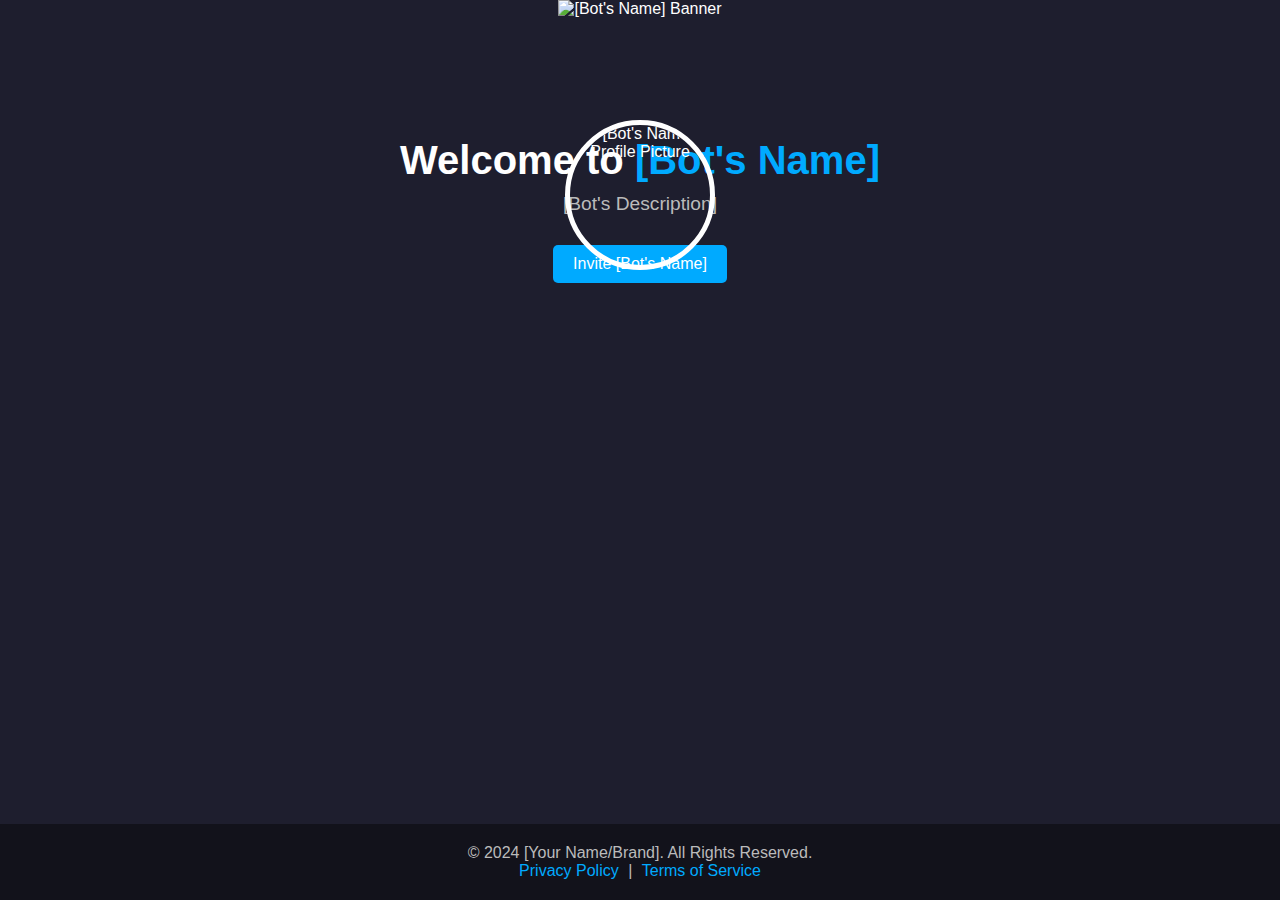
==== index.html @ e6a11d70 "Add files via upload" ====
<!DOCTYPE html>
<html lang="en">
<head>
    <meta charset="UTF-8">
    <meta name="viewport" content="width=device-width, initial-scale=1.0">
    <title>Welcome to [Bot's Name]</title>
    <link rel="stylesheet" href="styles.css">
</head>
<body>
    <header>
        <div class="banner">
            <img src="path-to-your-banner.jpg" alt="[Bot's Name] Banner">
        </div>
        <div class="profile-container">
            <img class="profile-pic" src="path-to-your-profile-picture.jpg" alt="[Bot's Name] Profile Picture">
        </div>
    </header>
    <main>
        <h1>Welcome to <span class="bot-name">[Bot's Name]</span></h1>
        <p class="description">[Bot's Description]</p>
        <a class="invite-button" href="your-bot-invite-link" target="_blank">Invite [Bot's Name]</a>
    </main>
    <footer>
        <p>&copy; 2024 [Your Name/Brand]. All Rights Reserved.</p>
        <a href="your-privacy-policy-link" target="_blank">Privacy Policy</a> | 
        <a href="your-tos-link" target="_blank">Terms of Service</a>
    </footer>
</body>
</html>
---- styles.css ----
/* Reset some default browser styles */
* {
    margin: 0;
    padding: 0;
    box-sizing: border-box;
}

/* Body and general styles */
body {
    font-family: 'Arial', sans-serif;
    background-color: #1e1e2e;
    color: #ffffff;
    display: flex;
    flex-direction: column;
    align-items: center;
    justify-content: space-between;
    min-height: 100vh;
}

/* Header styles */
header {
    width: 100%;
    text-align: center;
    position: relative;
}

.banner img {
    width: 100%;
    height: 200px;
    object-fit: cover;
}

.profile-container {
    position: absolute;
    top: 120px;
    left: 50%;
    transform: translateX(-50%);
    width: 150px;
    height: 150px;
    border-radius: 50%;
    overflow: hidden;
    border: 5px solid #ffffff;
}

.profile-container img {
    width: 100%;
    height: 100%;
    object-fit: cover;
}

/* Main content */
main {
    text-align: center;
    margin-top: 100px;
    padding: 20px;
}

main h1 {
    font-size: 2.5rem;
    margin-bottom: 10px;
}

.bot-name {
    color: #00aaff;
}

main .description {
    font-size: 1.2rem;
    margin-bottom: 30px;
    color: #bbbbbb;
}

.invite-button {
    display: inline-block;
    background-color: #00aaff;
    color: #ffffff;
    padding: 10px 20px;
    font-size: 1rem;
    border-radius: 5px;
    text-decoration: none;
    transition: background-color 0.3s;
}

.invite-button:hover {
    background-color: #0088cc;
}

/* Footer styles */
footer {
    margin-top: auto;
    text-align: center;
    padding: 20px;
    background-color: #12121b;
    color: #bbbbbb;
    width: 100%;
}

footer a {
    color: #00aaff;
    text-decoration: none;
    margin: 0 5px;
}

footer a:hover {
    text-decoration: underline;
}
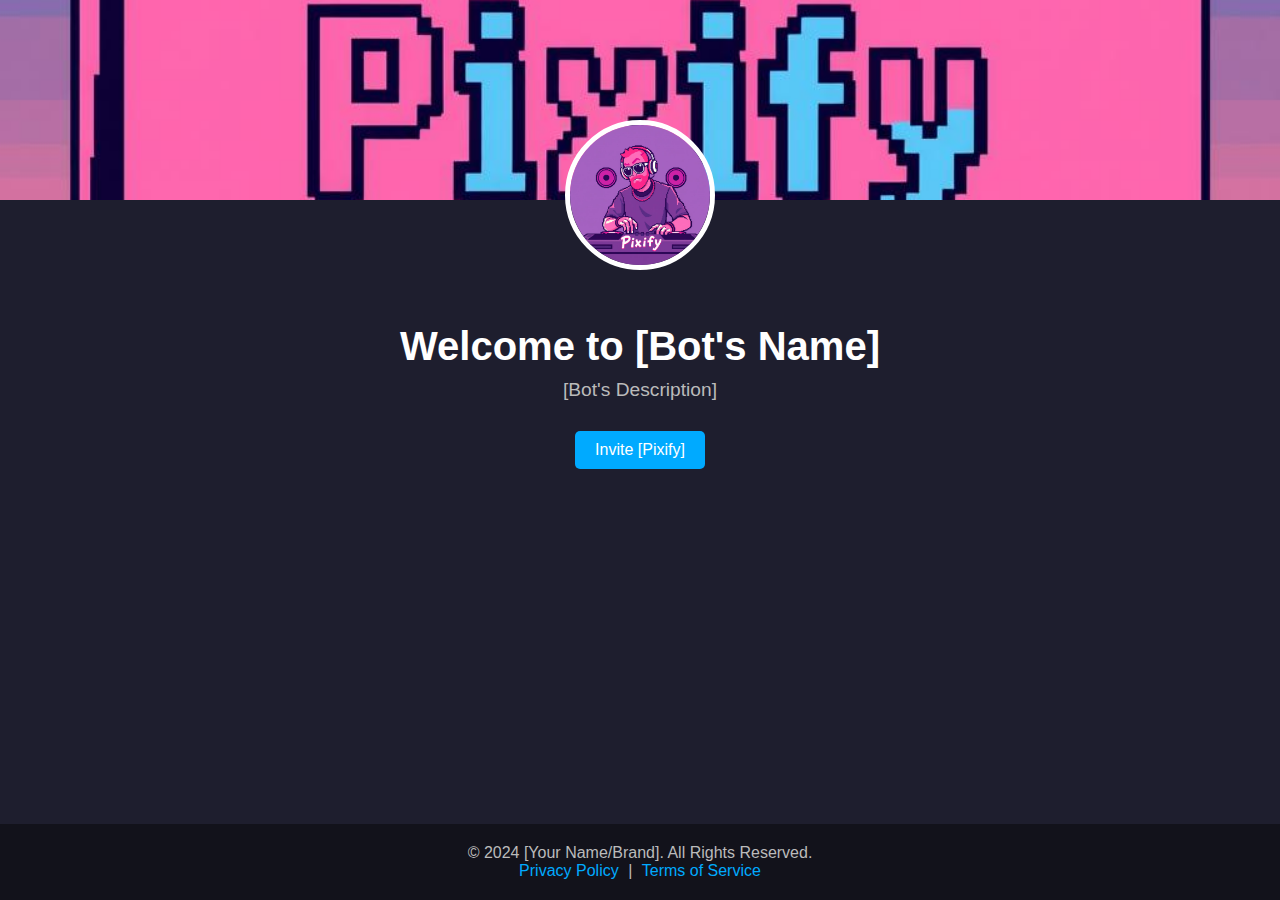
==== commit 8757e57d: "Update index.html" ====
--- a/index.html
+++ b/index.html
@@ -3,22 +3,22 @@
 <head>
     <meta charset="UTF-8">
     <meta name="viewport" content="width=device-width, initial-scale=1.0">
-    <title>Welcome to [Bot's Name]</title>
+    <title>Welcome to [Pixify]</title>
     <link rel="stylesheet" href="styles.css">
 </head>
 <body>
     <header>
         <div class="banner">
-            <img src="path-to-your-banner.jpg" alt="[Bot's Name] Banner">
+            <img src="banner.jpg" alt="[Pixify] Banner">
         </div>
         <div class="profile-container">
-            <img class="profile-pic" src="path-to-your-profile-picture.jpg" alt="[Bot's Name] Profile Picture">
+            <img class="profile-pic" src="pp.jpg" alt="[Pixify] Profile Picture">
         </div>
     </header>
     <main>
-        <h1>Welcome to <span class="bot-name">[Bot's Name]</span></h1>
+        <h1>Welcome to <span class="Pixify">[Bot's Name]</span></h1>
         <p class="description">[Bot's Description]</p>
-        <a class="invite-button" href="your-bot-invite-link" target="_blank">Invite [Bot's Name]</a>
+        <a class="invite-button" href="https://discord.com/oauth2/authorize?client_id=1311736931587063860&permissions=3147776&integration_type=0&scope=bot+applications.commands" target="_blank">Invite [Pixify]</a>
     </main>
     <footer>
         <p>&copy; 2024 [Your Name/Brand]. All Rights Reserved.</p>
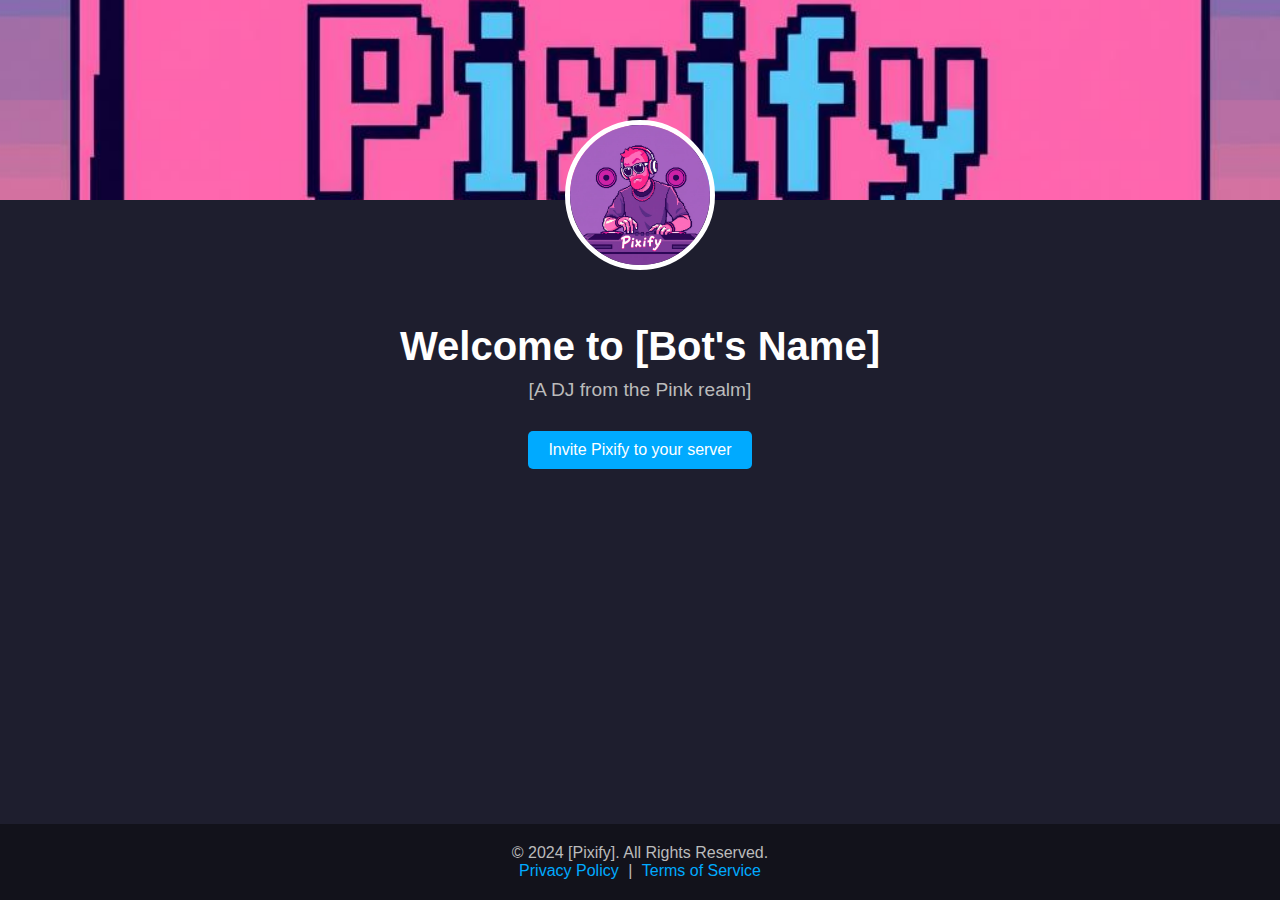
==== commit 79673723: "Update index.html" ====
--- a/index.html
+++ b/index.html
@@ -3,7 +3,7 @@
 <head>
     <meta charset="UTF-8">
     <meta name="viewport" content="width=device-width, initial-scale=1.0">
-    <title>Welcome to [Pixify]</title>
+    <title>Welcome to Pixify</title>
     <link rel="stylesheet" href="styles.css">
 </head>
 <body>
@@ -17,11 +17,11 @@
     </header>
     <main>
         <h1>Welcome to <span class="Pixify">[Bot's Name]</span></h1>
-        <p class="description">[Bot's Description]</p>
-        <a class="invite-button" href="https://discord.com/oauth2/authorize?client_id=1311736931587063860&permissions=3147776&integration_type=0&scope=bot+applications.commands" target="_blank">Invite [Pixify]</a>
+        <p class="description">[A DJ from the Pink realm]</p>
+        <a class="invite-button" href="https://discord.com/oauth2/authorize?client_id=1311736931587063860&permissions=3147776&integration_type=0&scope=bot+applications.commands" target="_blank">Invite Pixify to your server</a>
     </main>
     <footer>
-        <p>&copy; 2024 [Your Name/Brand]. All Rights Reserved.</p>
+        <p>&copy; 2024 [Pixify]. All Rights Reserved.</p>
         <a href="your-privacy-policy-link" target="_blank">Privacy Policy</a> | 
         <a href="your-tos-link" target="_blank">Terms of Service</a>
     </footer>
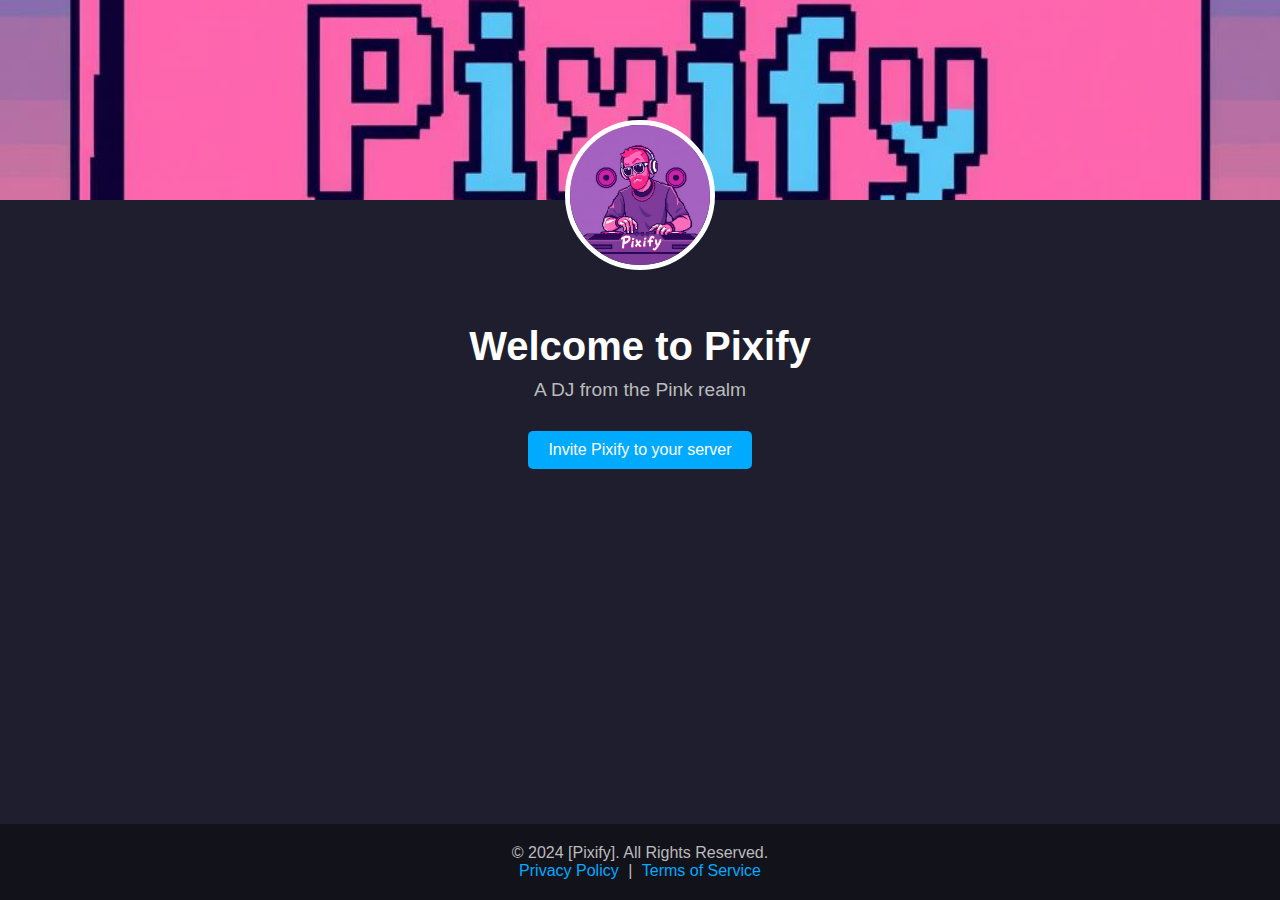
==== commit 4c25a21b: "Update index.html" ====
--- a/index.html
+++ b/index.html
@@ -16,8 +16,8 @@
         </div>
     </header>
     <main>
-        <h1>Welcome to <span class="Pixify">[Bot's Name]</span></h1>
-        <p class="description">[A DJ from the Pink realm]</p>
+        <h1>Welcome to <span class="Pixify">Pixify</span></h1>
+        <p class="description">A DJ from the Pink realm</p>
         <a class="invite-button" href="https://discord.com/oauth2/authorize?client_id=1311736931587063860&permissions=3147776&integration_type=0&scope=bot+applications.commands" target="_blank">Invite Pixify to your server</a>
     </main>
     <footer>
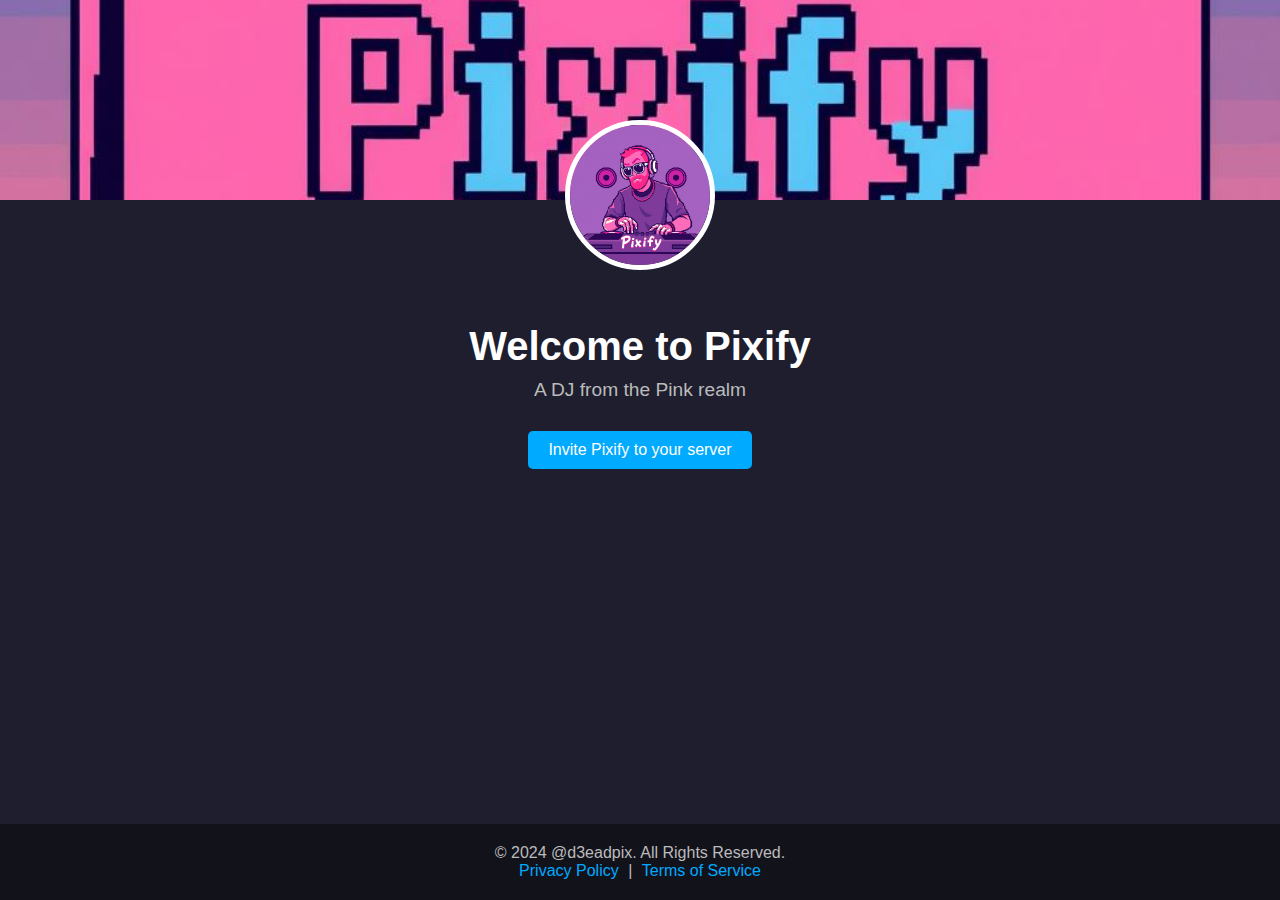
==== commit 50416968: "Update index.html" ====
--- a/index.html
+++ b/index.html
@@ -21,7 +21,7 @@
         <a class="invite-button" href="https://discord.com/oauth2/authorize?client_id=1311736931587063860&permissions=3147776&integration_type=0&scope=bot+applications.commands" target="_blank">Invite Pixify to your server</a>
     </main>
     <footer>
-        <p>&copy; 2024 [Pixify]. All Rights Reserved.</p>
+        <p>&copy; 2024 @d3eadpix. All Rights Reserved.</p>
         <a href="your-privacy-policy-link" target="_blank">Privacy Policy</a> | 
         <a href="your-tos-link" target="_blank">Terms of Service</a>
     </footer>
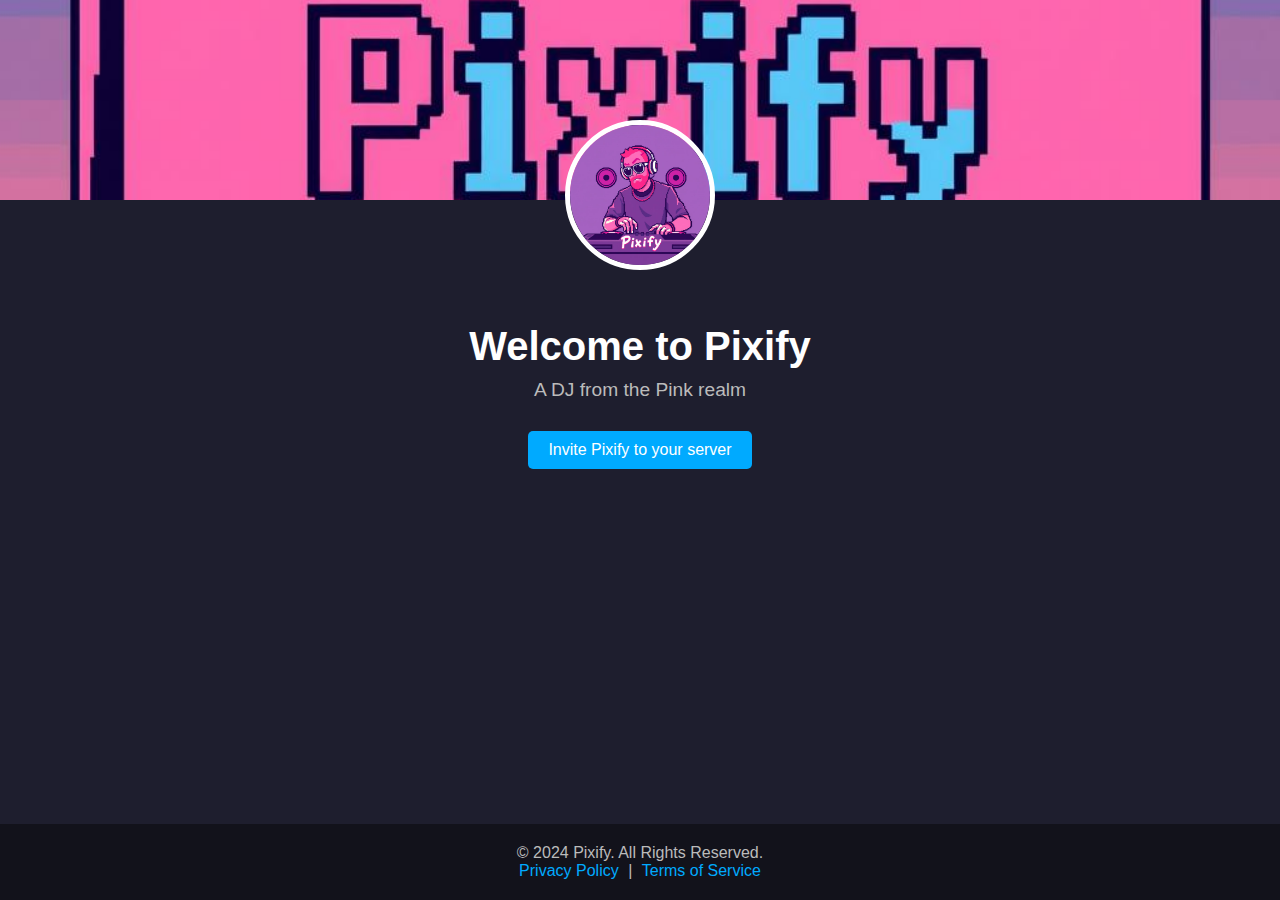
==== commit b372d2ce: "Update index.html" ====
--- a/index.html
+++ b/index.html
@@ -21,7 +21,7 @@
         <a class="invite-button" href="https://discord.com/oauth2/authorize?client_id=1311736931587063860&permissions=3147776&integration_type=0&scope=bot+applications.commands" target="_blank">Invite Pixify to your server</a>
     </main>
     <footer>
-        <p>&copy; 2024 @d3eadpix. All Rights Reserved.</p>
+        <p>&copy; 2024 Pixify. All Rights Reserved.</p>
         <a href="your-privacy-policy-link" target="_blank">Privacy Policy</a> | 
         <a href="your-tos-link" target="_blank">Terms of Service</a>
     </footer>
